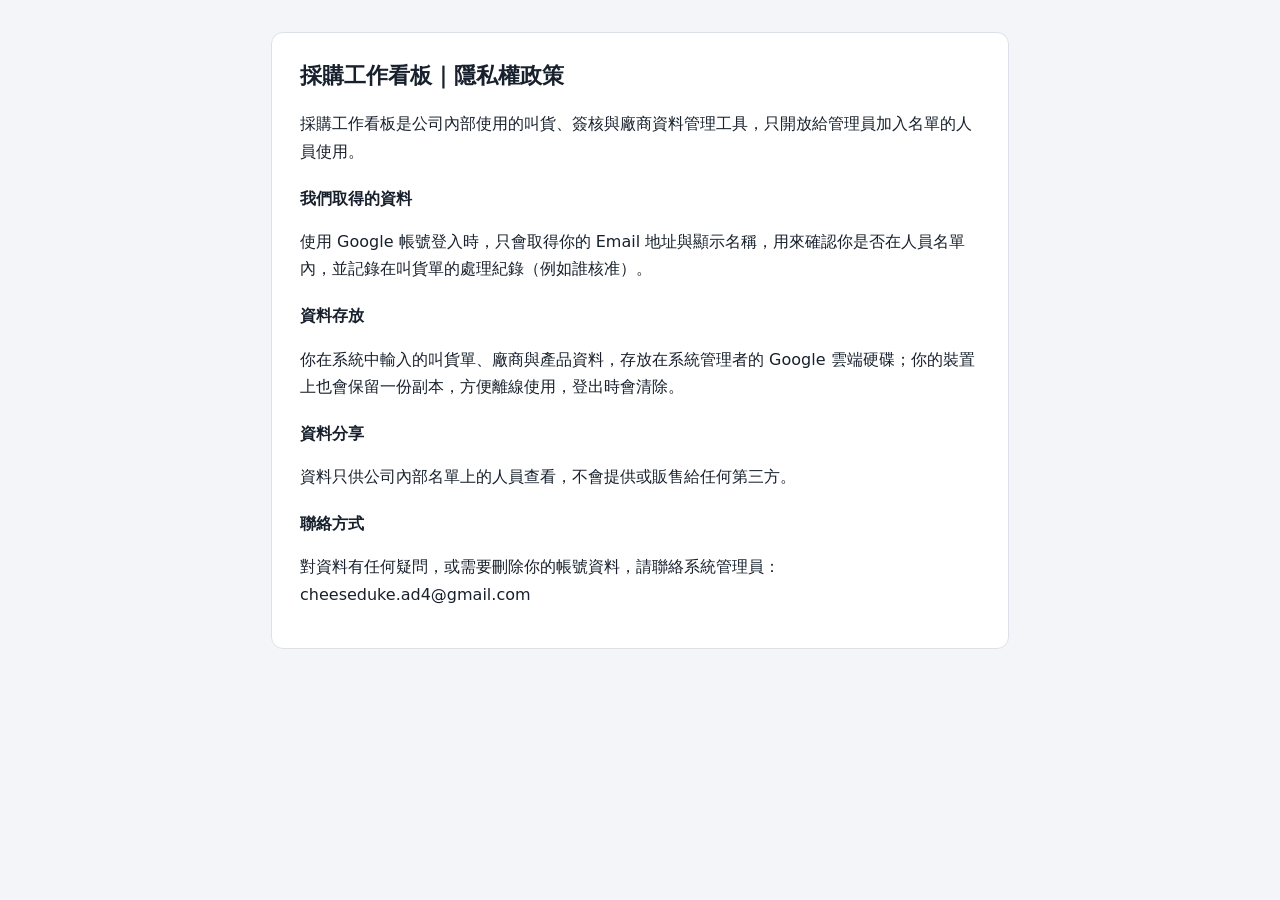
==== privacy.html @ e5051d4a "採購工作看板 第一版 每日叫貨進度看板、兩關簽核（主管、經理）、廠商產品查詢與比價、 人員與權限、Google 登入、離線使用與雲端同步。  Co-Authored-By: Claude Opus 5" ====
<!doctype html>
<html lang="zh-Hant">
<head>
<meta charset="utf-8">
<meta name="viewport" content="width=device-width,initial-scale=1">
<title>隱私權政策｜採購工作看板</title>
<style>body{margin:0;padding:32px 16px;font-family:"Noto Sans TC","Microsoft JhengHei","PingFang TC",system-ui,sans-serif;line-height:1.7;color:#17202c;background:#f3f5f8}main{max-width:680px;margin:0 auto;background:#fff;border:1px solid #dce1e9;border-radius:12px;padding:24px 28px}h1{font-size:22px;margin:0 0 12px}h2{font-size:16px;margin:20px 0 6px}</style>
</head>
<body>
<main>
<h1>採購工作看板｜隱私權政策</h1>
<p>採購工作看板是公司內部使用的叫貨、簽核與廠商資料管理工具，只開放給管理員加入名單的人員使用。</p>
<h2>我們取得的資料</h2>
<p>使用 Google 帳號登入時，只會取得你的 Email 地址與顯示名稱，用來確認你是否在人員名單內，並記錄在叫貨單的處理紀錄（例如誰核准）。</p>
<h2>資料存放</h2>
<p>你在系統中輸入的叫貨單、廠商與產品資料，存放在系統管理者的 Google 雲端硬碟；你的裝置上也會保留一份副本，方便離線使用，登出時會清除。</p>
<h2>資料分享</h2>
<p>資料只供公司內部名單上的人員查看，不會提供或販售給任何第三方。</p>
<h2>聯絡方式</h2>
<p>對資料有任何疑問，或需要刪除你的帳號資料，請聯絡系統管理員：cheeseduke.ad4@gmail.com</p>
</main>
</body>
</html>
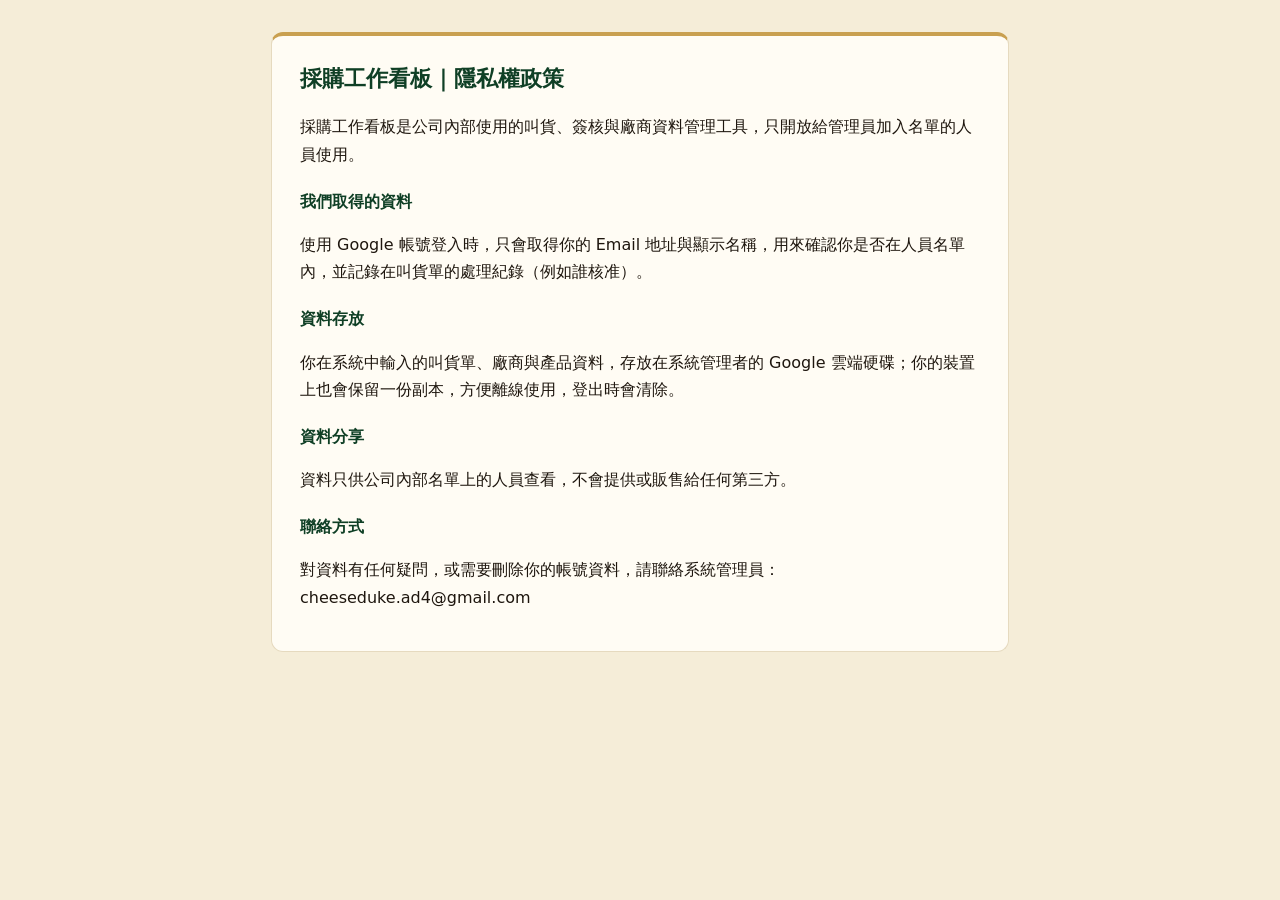
==== commit 44fcd226: "依起士公爵品牌規範統一外觀（只改樣式，v7） - 色彩改用品牌色：公爵綠主色（標題列、標題、主按鈕）、公爵金點綴、米金底、暖墨黑文字 - 標題列改公爵綠品牌條加金色細線；標題用 Noto Serif " ====
--- a/privacy.html
+++ b/privacy.html
@@ -4,7 +4,7 @@
 <meta charset="utf-8">
 <meta name="viewport" content="width=device-width,initial-scale=1">
 <title>隱私權政策｜採購工作看板</title>
-<style>body{margin:0;padding:32px 16px;font-family:"Noto Sans TC","Microsoft JhengHei","PingFang TC",system-ui,sans-serif;line-height:1.7;color:#17202c;background:#f3f5f8}main{max-width:680px;margin:0 auto;background:#fff;border:1px solid #dce1e9;border-radius:12px;padding:24px 28px}h1{font-size:22px;margin:0 0 12px}h2{font-size:16px;margin:20px 0 6px}</style>
+<style>body{margin:0;padding:32px 16px;font-family:"Noto Sans TC","Microsoft JhengHei","PingFang TC",system-ui,sans-serif;line-height:1.7;color:#1E160E;background:#F5EDD8}main{max-width:680px;margin:0 auto;background:#FFFCF4;border:1px solid #E6DABF;border-top:4px solid #C9A050;border-radius:12px;padding:24px 28px}h1,h2{font-family:"Noto Serif TC","Songti TC","PMingLiU",serif;color:#0F3F25}h1{font-size:22px;margin:0 0 12px}h2{font-size:16px;margin:20px 0 6px}</style>
 </head>
 <body>
 <main>
